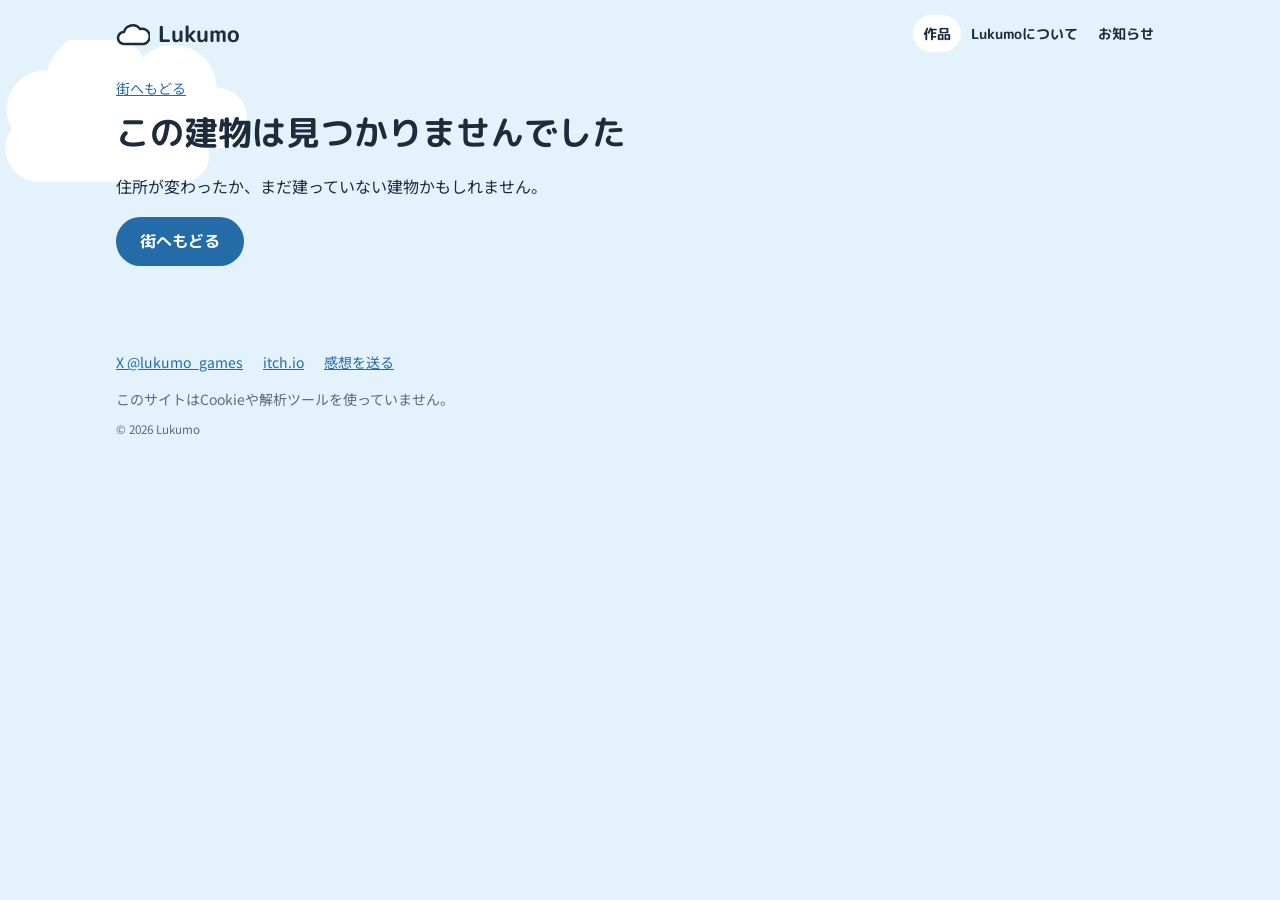
==== lukumo-site/works/index.html @ 3b74feaa "Add files via upload" ====
<!doctype html>
<html lang="ja">
<head>
<meta charset="utf-8">
<meta name="viewport" content="width=device-width, initial-scale=1">
<title>作品｜Lukumo</title>
<meta name="description" content="Lukumoのゲームの紹介。">
<meta name="theme-color" content="#e3f2fb">
<link rel="icon" href="../assets/img/favicon.svg" type="image/svg+xml">
<link rel="preconnect" href="https://fonts.googleapis.com">
<link rel="preconnect" href="https://fonts.gstatic.com" crossorigin>
<link rel="stylesheet" href="https://fonts.googleapis.com/css2?family=M+PLUS+Rounded+1c:wght@700&family=Noto+Sans+JP:wght@400;700&display=swap">
<link rel="stylesheet" href="../assets/css/style.css">
</head>
<body>
<a class="skip" href="#main">本文へ移動</a>
<div class="sky-clouds" aria-hidden="true">
  <svg class="c1" viewBox="0 0 120 50"><path d="M20 50a18 18 0 0 1 2-36 24 24 0 0 1 44-6 20 20 0 0 1 34 14 14 14 0 0 1 0 28z"/></svg>
  <svg class="c3" viewBox="0 0 120 50"><path d="M20 50a18 18 0 0 1 2-36 24 24 0 0 1 44-6 20 20 0 0 1 34 14 14 14 0 0 1 0 28z"/></svg>
</div>
<header class="site-header">
  <div class="wrap">
    <a class="logo" href="../" aria-label="Lukumo トップへ">
      <svg viewBox="0 0 34 24" aria-hidden="true"><path d="M8 22a6 6 0 0 1 0-12 9 9 0 0 1 16-3 7 7 0 0 1 4 15z" fill="#fff" stroke="#1d2b3a" stroke-width="2.5" stroke-linejoin="round"/></svg>
      Lukumo
    </a>
    <nav class="nav" aria-label="メニュー">
      <a href="../#town-title" aria-current="page">作品</a>
      <a href="../about.html">Lukumoについて</a>
      <a href="../news.html">お知らせ</a>
    </nav>
  </div>
</header>
<main id="main">
  <div class="wrap page-head">
    <p class="crumb"><a href="../#town-title">街へもどる</a></p>
    <div id="work" aria-live="polite"><p>読み込み中…</p></div>
  </div>
  <div class="wrap page-body" id="work-more"></div>
</main>
<footer class="site-footer">
  <div class="wrap">
    <ul>
      <li><a href="https://x.com/lukumo_games" target="_blank" rel="noopener">X @lukumo_games</a></li>
      <li><a href="https://lukumo-games.itch.io/" target="_blank" rel="noopener">itch.io</a></li>
      <li><a href="../about.html#voice">感想を送る</a></li>
    </ul>
    <p>このサイトはCookieや解析ツールを使っていません。</p>
    <p><small>© 2026 Lukumo</small></p>
  </div>
</footer>
<script src="../assets/js/buildings.js"></script>
<script src="../assets/js/work.js"></script>
<script src="../assets/js/track.js"></script>
</body>
</html>
---- lukumo-site/assets/css/style.css ----
/* Lukumo 共通スタイル */
:root {
  --white: #ffffff;
  --sky: #e3f2fb;
  --navy: #1d2b3a;
  --navy-soft: #5d6a78;
  --accent: #236ca8;
  --radius: 18px;
  --wrap: 1080px;
  --font-head: "M PLUS Rounded 1c", "Hiragino Maru Gothic ProN", sans-serif;
  --font-body: "Noto Sans JP", "Hiragino Sans", sans-serif;
}

*, *::before, *::after { box-sizing: border-box; }
html { -webkit-text-size-adjust: 100%; }
body {
  margin: 0;
  background: var(--sky);
  color: var(--navy);
  font-family: var(--font-body);
  font-size: 16px;
  line-height: 1.8;
  overflow-x: hidden;
  position: relative;
}
img, svg { display: block; max-width: 100%; }
a { color: var(--accent); }
a:focus-visible, button:focus-visible {
  outline: 3px solid var(--accent);
  outline-offset: 3px;
  border-radius: 8px;
}
h1, h2, h3 { font-family: var(--font-head); font-weight: 700; line-height: 1.4; margin: 0; }
.wrap { width: 100%; max-width: var(--wrap); margin: 0 auto; padding: 0 16px; }
.skip { position: absolute; left: -999px; top: 8px; background: var(--white); padding: 8px 12px; border-radius: 8px; z-index: 10; }
.skip:focus { left: 8px; }

/* ヘッダー */
.site-header { position: relative; z-index: 2; }
.site-header .wrap { display: flex; align-items: center; justify-content: space-between; gap: 12px; padding-top: 14px; padding-bottom: 14px; }
.logo { display: flex; align-items: center; gap: 8px; color: var(--navy); text-decoration: none; font-family: var(--font-head); font-weight: 700; font-size: 20px; flex: none; }
.logo svg { width: 34px; height: 24px; }
.nav { display: flex; gap: 0; justify-content: flex-end; }
.nav a { color: var(--navy); text-decoration: none; font-family: var(--font-head); font-weight: 700; font-size: 13px; padding: 6px 8px; white-space: nowrap; border-radius: 999px; }
.nav a[aria-current="page"] { background: var(--white); }

/* 背景の雲 */
.sky-clouds { position: absolute; inset: 0 0 auto 0; height: 560px; pointer-events: none; overflow: hidden; z-index: 0; }
.sky-clouds svg { position: absolute; fill: var(--white); }
.c1 { width: 140px; top: 70px; left: -20px; }
.c2 { width: 90px; top: 30px; right: 8%; opacity: .9; }
.c3 { width: 150px; top: 150px; right: -50px; }
.c4 { width: 110px; top: 360px; left: 12%; opacity: .8; }

/* ヒーロー */
.hero { position: relative; z-index: 1; padding-bottom: 8px; }
.hero-text { position: relative; z-index: 1; padding-top: 8px; padding-bottom: 20px; }
.eyebrow { margin: 0 0 4px; font-size: 13px; color: var(--navy-soft); font-weight: 700; }
.hero h1 { font-size: 28px; }
.lead { margin: 8px 0 0; font-size: 15px; max-width: 34em; }

/* 雲の島と街 */
.island { position: relative; z-index: 1; background: var(--white); border-radius: 40px 40px 0 0; padding: 20px 12px 8px; }
.island-bottom { position: relative; z-index: 1; display: block; width: 100%; height: 36px; fill: var(--white); margin-top: -1px; }
.town { list-style: none; margin: 0; padding: 0; display: grid; grid-template-columns: repeat(2, minmax(0, 1fr)); gap: 8px 10px; }
.lot { position: relative; }
.lot-link, .lot-static { display: flex; height: 100%; flex-direction: column; align-items: center; text-decoration: none; color: var(--navy); padding: 6px 4px 10px; border-radius: 16px; }
.lot-art { display: block; width: 100%; max-width: 180px; aspect-ratio: 160 / 140; }
.lot-art svg { width: 100%; height: 100%; }
.nametag { display: inline-flex; align-items: center; gap: 6px; margin-top: 4px; padding: 3px 12px; border: 2px solid var(--navy); border-radius: 999px; background: var(--white); font-family: var(--font-head); font-weight: 700; font-size: 14px; line-height: 1.5; white-space: nowrap; }
.nametag-dot { width: 10px; height: 10px; border-radius: 50%; flex: none; }
.nametag-empty { border-style: dashed; color: var(--navy-soft); border-color: var(--navy-soft); font-size: 12px; }
.badge { position: absolute; top: 6px; left: 6px; font-family: var(--font-head); font-weight: 700; font-size: 12px; background: var(--sky); border-radius: 999px; padding: 1px 10px; }
.town-error { grid-column: 1 / -1; padding: 24px; text-align: center; }

/* セクション */
.section { padding: 28px 0; }
.section h2 { font-size: 20px; margin-bottom: 12px; }
.card { background: var(--white); border-radius: var(--radius); padding: 20px; }
.news-list { list-style: none; margin: 0; padding: 0; }
.news-list li { display: flex; gap: 16px; flex-wrap: wrap; }
.news-date { color: var(--navy-soft); font-size: 14px; }
.news-date:empty { display: none; } /* 日付が空欄のあいだは詰めて表示する */
.btn { display: inline-flex; align-items: center; justify-content: center; gap: 8px; min-height: 48px; padding: 10px 24px; border-radius: 999px; background: var(--accent); color: var(--white); font-family: var(--font-head); font-weight: 700; text-decoration: none; }
.btn-outline { background: var(--white); color: var(--accent); border: 2px solid var(--accent); }
.more { display: inline-block; margin-top: 8px; font-size: 14px; }

/* フッター */
.site-footer { padding: 32px 0 40px; font-size: 14px; }
.site-footer ul { list-style: none; margin: 0 0 12px; padding: 0; display: flex; flex-wrap: wrap; gap: 8px 20px; }
.site-footer p { margin: 4px 0; color: var(--navy-soft); }

@media (max-width: 360px) {
  .logo { font-size: 18px; }
  .nav a { padding: 6px 5px; font-size: 12px; }
}

@media (min-width: 768px) {
  .logo { font-size: 22px; }
  .nav a { font-size: 14px; padding: 6px 10px; }
  .hero h1 { font-size: 40px; }
  .lead { font-size: 17px; }
  .hero-text { padding-top: 32px; padding-bottom: 32px; }
  .island { padding: 36px 32px 12px; border-radius: 80px 80px 0 0; }
  .island-bottom { height: 64px; }
  .town { grid-template-columns: repeat(4, minmax(0, 1fr)); gap: 16px; }
  .nametag { font-size: 15px; }
  .c1 { width: 220px; top: 90px; left: 4%; }
  .c3 { width: 260px; top: 40px; right: 12%; }
  .section h2 { font-size: 24px; }
  .two-col { display: grid; grid-template-columns: 1fr 1fr; gap: 20px; }
}

/* ---- 動き（フェーズ2） ---- */
.lot-link .lot-art svg { transition: transform .2s ease; }
.lot-link:hover .lot-art svg, .lot-link:focus-visible .lot-art svg { transform: translateY(-4px); }
.lot-link:hover .nametag, .lot-link:focus-visible .nametag { background: var(--sky); }
.lot-link:focus-visible { outline: 3px solid var(--accent); outline-offset: 2px; border-radius: 16px; }

@media (prefers-reduced-motion: no-preference) {
  .sky-clouds svg { left: 0; right: auto; animation: drift linear infinite; will-change: transform; }
  .sky-clouds .c1 { animation-duration: 140s; animation-delay: -30s; }
  .sky-clouds .c2 { animation-duration: 180s; animation-delay: -120s; }
  .sky-clouds .c3 { animation-duration: 120s; animation-delay: -80s; }
  .sky-clouds .c4 { animation-duration: 160s; animation-delay: -10s; }
}
@keyframes drift {
  from { transform: translateX(-280px); }
  to { transform: translateX(100vw); }
}
@media (prefers-reduced-motion: reduce) {
  *, *::before, *::after { animation: none !important; transition: none !important; }
  .lot-link:hover .lot-art svg, .lot-link:focus-visible .lot-art svg { transform: none; }
}

/* ---- 下層ページ（フェーズ3） ---- */
.page-head { position: relative; z-index: 1; padding-top: 8px; padding-bottom: 20px; }
.page-head h1 { font-size: 26px; }
.crumb { font-size: 14px; margin: 0 0 8px; }
.page-body { position: relative; z-index: 1; padding-bottom: 16px; }
.page-body .card + .card { margin-top: 16px; }
.card h2 { font-size: 18px; margin-bottom: 8px; }
.card p { margin: 0 0 8px; }
.placeholder { color: var(--navy-soft); }

/* 作品ページ */
.work-hero { display: grid; gap: 16px; align-items: center; }
.work-art { width: 160px; margin: 0 auto; }
.status { display: inline-block; font-family: var(--font-head); font-weight: 700; font-size: 13px; background: var(--white); border-radius: 999px; padding: 2px 12px; margin-bottom: 8px; }
.work-desc { margin: 0 0 12px; }
.facts { display: grid; grid-template-columns: auto 1fr; gap: 4px 16px; margin: 0 0 16px; font-size: 15px; }
.facts dt { font-weight: 700; }
.facts dd { margin: 0; }
.actions { display: flex; flex-wrap: wrap; gap: 12px; align-items: center; }
.shots { list-style: none; margin: 0; padding: 0; display: grid; grid-template-columns: repeat(2, minmax(0, 1fr)); gap: 12px; }
.shots.is-wide { grid-template-columns: minmax(0, 1fr); }
.shots img { width: 100%; height: auto; border-radius: 12px; border: 2px solid var(--sky); background: var(--sky); }
.notice { background: var(--white); border-radius: 12px; padding: 12px 16px; }

/* お知らせ一覧 */
.news-list.full li { padding: 12px 0; border-bottom: 2px dashed var(--sky); }
.news-list.full li:last-child { border-bottom: 0; }

/* 404 */
.lost { text-align: center; padding-top: 24px; }
.lost svg { width: 220px; margin: 0 auto 8px; }
.lost h1 { font-size: 24px; margin-bottom: 8px; }

@media (min-width: 768px) {
  .page-head h1 { font-size: 34px; }
  .work-hero { grid-template-columns: 200px 1fr; }
  .work-art { width: 200px; }
  .shots { grid-template-columns: repeat(4, minmax(0, 1fr)); }
  .shots.is-wide { grid-template-columns: repeat(2, minmax(0, 1fr)); }
}

/* 作品ページのボタン：幅360px以上で1行に収める（文字の大きさは変えない） */
@media (max-width: 767px) {
  .actions { gap: 8px; flex-wrap: nowrap; }
  .actions .btn { padding-left: 16px; padding-right: 16px; white-space: nowrap; }
}
@media (max-width: 359px) {
  .actions { flex-wrap: wrap; }
}
/* 幅340px未満（とても小さい端末）では、メニューを2行目に回す */
@media (max-width: 339px) {
  .site-header .wrap { flex-wrap: wrap; }
}
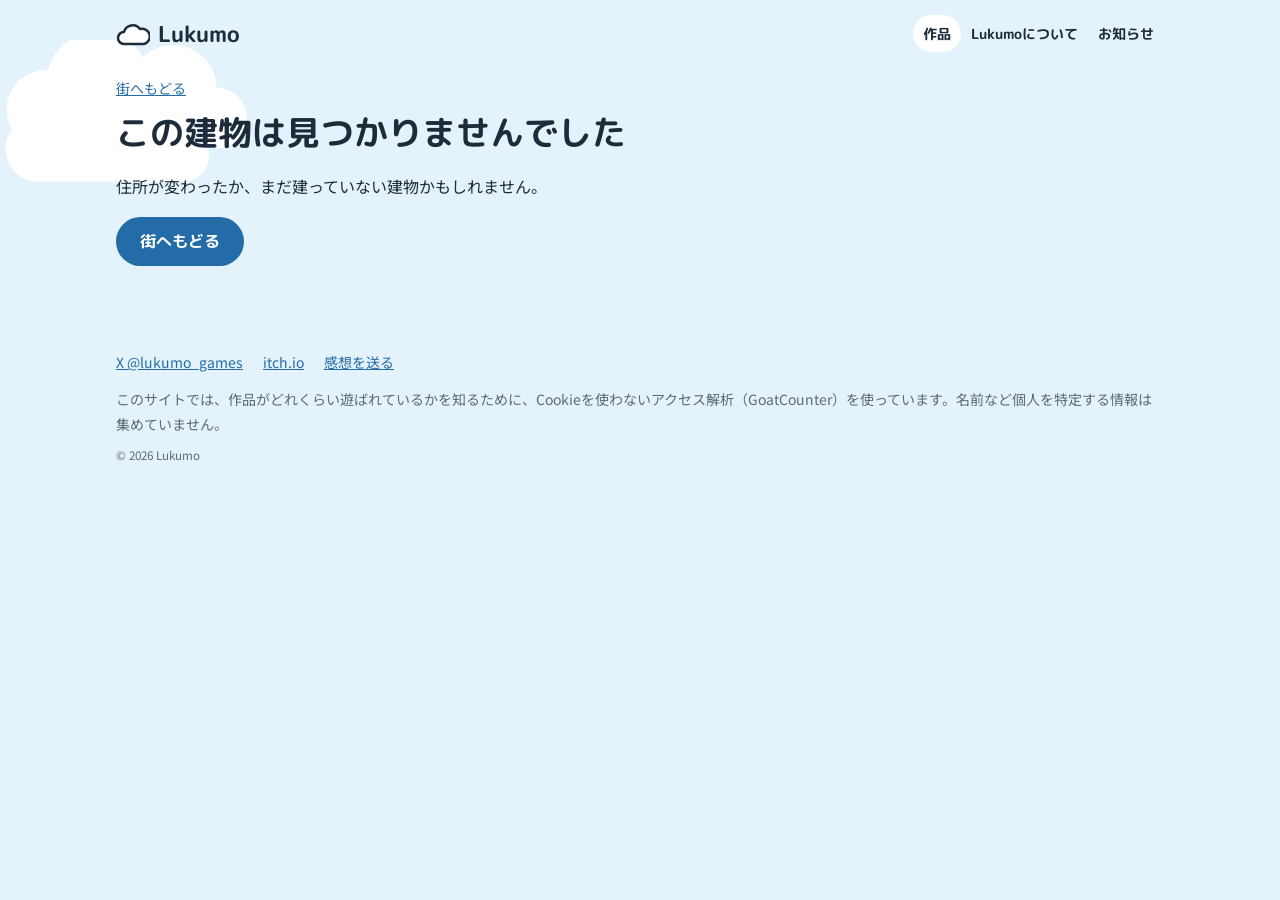
==== commit e10fcf3e: "Add files via upload" ====
--- a/lukumo-site/works/index.html
+++ b/lukumo-site/works/index.html
@@ -45,12 +45,13 @@
       <li><a href="https://lukumo-games.itch.io/" target="_blank" rel="noopener">itch.io</a></li>
       <li><a href="../about.html#voice">感想を送る</a></li>
     </ul>
-    <p>このサイトはCookieや解析ツールを使っていません。</p>
+    <p>このサイトでは、作品がどれくらい遊ばれているかを知るために、Cookieを使わないアクセス解析（GoatCounter）を使っています。名前など個人を特定する情報は集めていません。</p>
     <p><small>© 2026 Lukumo</small></p>
   </div>
 </footer>
 <script src="../assets/js/buildings.js"></script>
 <script src="../assets/js/work.js"></script>
 <script src="../assets/js/track.js"></script>
+<script data-goatcounter="https://lukumo.goatcounter.com/count" async src="//gc.zgo.at/count.js"></script>
 </body>
 </html>
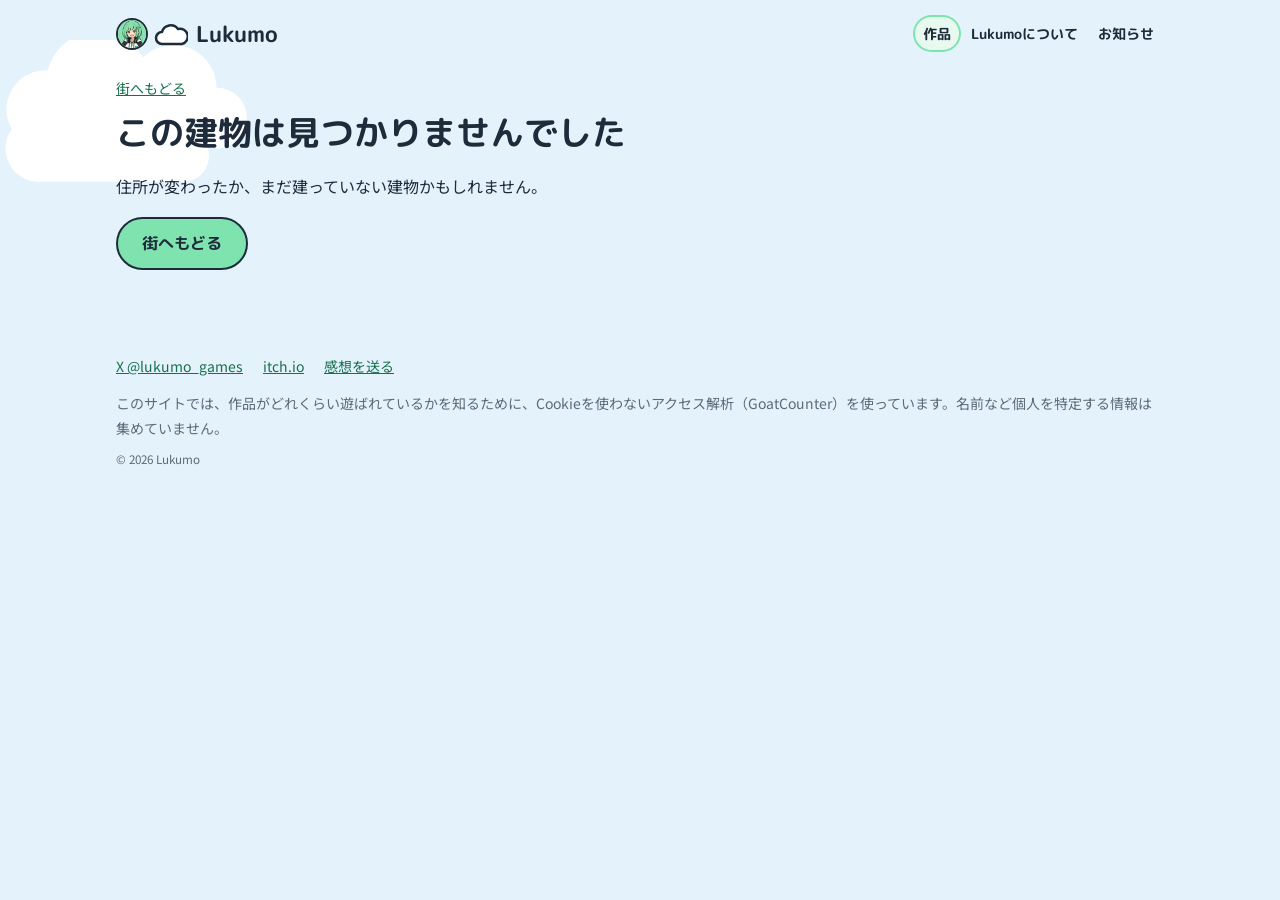
==== commit a4a8c187: "Add files via upload" ====
--- a/lukumo-site/works/index.html
+++ b/lukumo-site/works/index.html
@@ -5,8 +5,15 @@
 <meta name="viewport" content="width=device-width, initial-scale=1">
 <title>作品｜Lukumo</title>
 <meta name="description" content="Lukumoのゲームの紹介。">
+<meta property="og:type" content="website">
+<meta property="og:title" content="Lukumo（ルクモ）｜雲の上の小さな街">
+<meta property="og:description" content="小さな雲の上に、遊べる街をつくっています。無料・登録なしで遊べるブラウザゲーム。">
+<meta property="og:image" content="https://lukumo-site.vercel.app/assets/img/ogp.png">
+<meta name="twitter:card" content="summary_large_image">
 <meta name="theme-color" content="#e3f2fb">
-<link rel="icon" href="../assets/img/favicon.svg" type="image/svg+xml">
+<link rel="icon" href="../assets/img/favicon-32.png" sizes="32x32" type="image/png">
+<link rel="icon" href="../assets/img/favicon-48.png" sizes="48x48" type="image/png">
+<link rel="apple-touch-icon" href="../assets/img/apple-touch-icon.png">
 <link rel="preconnect" href="https://fonts.googleapis.com">
 <link rel="preconnect" href="https://fonts.gstatic.com" crossorigin>
 <link rel="stylesheet" href="https://fonts.googleapis.com/css2?family=M+PLUS+Rounded+1c:wght@700&family=Noto+Sans+JP:wght@400;700&display=swap">
@@ -20,10 +27,13 @@
 </div>
 <header class="site-header">
   <div class="wrap">
-    <a class="logo" href="../" aria-label="Lukumo トップへ">
-      <svg viewBox="0 0 34 24" aria-hidden="true"><path d="M8 22a6 6 0 0 1 0-12 9 9 0 0 1 16-3 7 7 0 0 1 4 15z" fill="#fff" stroke="#1d2b3a" stroke-width="2.5" stroke-linejoin="round"/></svg>
-      Lukumo
-    </a>
+    <div class="brand">
+      <img class="mascot-icon" src="../assets/img/rumi/rumi-icon.webp" width="32" height="32" alt="">
+      <a class="logo" href="../" aria-label="Lukumo トップへ">
+        <svg viewBox="0 0 34 24" aria-hidden="true"><path d="M8 22a6 6 0 0 1 0-12 9 9 0 0 1 16-3 7 7 0 0 1 4 15z" fill="#fff" stroke="#1d2b3a" stroke-width="2.5" stroke-linejoin="round"/></svg>
+        Lukumo
+      </a>
+    </div>
     <nav class="nav" aria-label="メニュー">
       <a href="../#town-title" aria-current="page">作品</a>
       <a href="../about.html">Lukumoについて</a>
--- a/lukumo-site/assets/css/style.css
+++ b/lukumo-site/assets/css/style.css
@@ -4,7 +4,9 @@
   --sky: #e3f2fb;
   --navy: #1d2b3a;
   --navy-soft: #5d6a78;
-  --accent: #236ca8;
+  --mint: #7fe3b0;        /* ルミの差し色。ボタン・枠・帯に使う（白文字は載せない） */
+  --mint-soft: #e8f9f0;   /* ミントの薄い下地 */
+  --accent: #18704c;      /* リンク・強調の文字色（空色の上でも読める濃さのミント） */
   --radius: 18px;
   --wrap: 1080px;
   --font-head: "M PLUS Rounded 1c", "Hiragino Maru Gothic ProN", sans-serif;
@@ -42,7 +44,7 @@
 .logo svg { width: 34px; height: 24px; }
 .nav { display: flex; gap: 0; justify-content: flex-end; }
 .nav a { color: var(--navy); text-decoration: none; font-family: var(--font-head); font-weight: 700; font-size: 13px; padding: 6px 8px; white-space: nowrap; border-radius: 999px; }
-.nav a[aria-current="page"] { background: var(--white); }
+.nav a[aria-current="page"] { background: var(--mint-soft); box-shadow: inset 0 0 0 2px var(--mint); }
 
 /* 背景の雲 */
 .sky-clouds { position: absolute; inset: 0 0 auto 0; height: 560px; pointer-events: none; overflow: hidden; z-index: 0; }
@@ -81,7 +83,7 @@
 .news-list li { display: flex; gap: 16px; flex-wrap: wrap; }
 .news-date { color: var(--navy-soft); font-size: 14px; }
 .news-date:empty { display: none; } /* 日付が空欄のあいだは詰めて表示する */
-.btn { display: inline-flex; align-items: center; justify-content: center; gap: 8px; min-height: 48px; padding: 10px 24px; border-radius: 999px; background: var(--accent); color: var(--white); font-family: var(--font-head); font-weight: 700; text-decoration: none; }
+.btn { display: inline-flex; align-items: center; justify-content: center; gap: 8px; min-height: 48px; padding: 10px 24px; border-radius: 999px; background: var(--mint); color: var(--navy); border: 2px solid var(--navy); font-family: var(--font-head); font-weight: 700; text-decoration: none; }
 .btn-outline { background: var(--white); color: var(--accent); border: 2px solid var(--accent); }
 .more { display: inline-block; margin-top: 8px; font-size: 14px; }
 
@@ -186,3 +188,68 @@
 @media (max-width: 339px) {
   .site-header .wrap { flex-wrap: wrap; }
 }
+
+/* ---- ルミ（Lukumoの案内役） ---- */
+/* 絵は白い背景つきなので、白い面（カード・島）の上に置く */
+.brand { display: flex; align-items: center; gap: 6px; flex: none; }
+.mascot-icon { width: 32px; height: 32px; border-radius: 50%; border: 2px solid var(--navy); background: var(--mint); flex: none; }
+.rumi { display: flex; align-items: center; gap: 12px; }
+.rumi-art { flex: none; background: var(--white); border-radius: var(--radius); }
+.rumi-art img { width: 100%; height: auto; }
+.rumi-bubble { position: relative; margin: 0; background: var(--white); border: 2px solid var(--navy); border-radius: 16px; padding: 8px 14px; font-family: var(--font-head); font-weight: 700; font-size: 14px; line-height: 1.6; color: var(--navy); }
+.rumi-name { display: block; font-size: 12px; color: var(--accent); }
+.rumi-bubble::after { content: ""; position: absolute; top: 50%; width: 12px; height: 12px; background: inherit; border: 2px solid var(--navy); }
+.tail-left::after { left: -8px; border-top: 0; border-right: 0; transform: translateY(-50%) rotate(45deg); }
+.tail-right::after { right: -8px; border-bottom: 0; border-left: 0; transform: translateY(-50%) rotate(45deg); }
+
+/* トップ：見出しの右に立ち絵。スマホでは見出しの下に小さく */
+.hero-rumi { display: grid; gap: 12px; }
+.rumi-hero { justify-content: flex-end; }
+.rumi-hero .rumi-bubble { flex: 0 1 240px; }
+.rumi-hero .rumi-art { width: 96px; padding: 6px; border: 3px solid var(--mint); }
+
+/* 作品一覧の案内（街の島の一番上） */
+.rumi-guide { margin: 0 4px 12px; }
+.rumi-guide .rumi-art { width: 64px; border-radius: 50%; overflow: hidden; }
+.rumi-guide .rumi-bubble { background: var(--mint-soft); }
+
+/* 作品ページ：rumi_comment がある作品だけ */
+.rumi-note { align-items: flex-end; }
+.rumi-note .rumi-art { width: 64px; }
+.rumi-note .rumi-bubble { flex: 1 1 auto; align-self: center; background: var(--mint-soft); font-family: var(--font-body); font-weight: 400; font-size: 15px; }
+.rumi-note .rumi-name { font-family: var(--font-head); font-weight: 700; }
+
+/* 404 */
+.lost .rumi { justify-content: center; max-width: 420px; margin: 0 auto 16px; }
+.lost .rumi-art { width: 112px; border-radius: 50%; overflow: hidden; border: 3px solid var(--mint); }
+.lost .rumi-bubble { text-align: left; }
+
+/* Lukumoについて：ルミの紹介 */
+.rumi-sheet { width: 100%; height: auto; border-radius: 12px; margin: 4px 0 12px; }
+.small-note { font-size: 14px; color: var(--navy-soft); }
+
+@media (max-width: 419px) {
+  .mascot-icon { width: 26px; height: 26px; }
+  .logo { font-size: 18px; }
+  .logo svg { width: 28px; height: 20px; }
+  .nav a { padding: 6px 5px; font-size: 12px; }
+}
+@media (min-width: 768px) {
+  .hero-rumi { grid-template-columns: minmax(0, 1fr) auto; align-items: center; }
+  .rumi-hero .rumi-art { width: 150px; }
+  .rumi-hero .rumi-bubble { flex-basis: 230px; font-size: 15px; }
+  .rumi-note .rumi-art { width: 80px; }
+}
+/* 幅360〜374px：ルミのアイコンが入っても1行に収まるよう、ヘッダーを少し詰める */
+@media (max-width: 374px) {
+  .site-header .wrap { gap: 8px; }
+  .brand { gap: 4px; }
+  .mascot-icon { width: 24px; height: 24px; }
+  .logo { font-size: 17px; gap: 6px; }
+  .logo svg { width: 26px; height: 18px; }
+  .nav a { padding: 6px 4px; }
+}
+/* 幅360px未満では、メニューを2行目に回す */
+@media (max-width: 359px) {
+  .site-header .wrap { flex-wrap: wrap; }
+}
